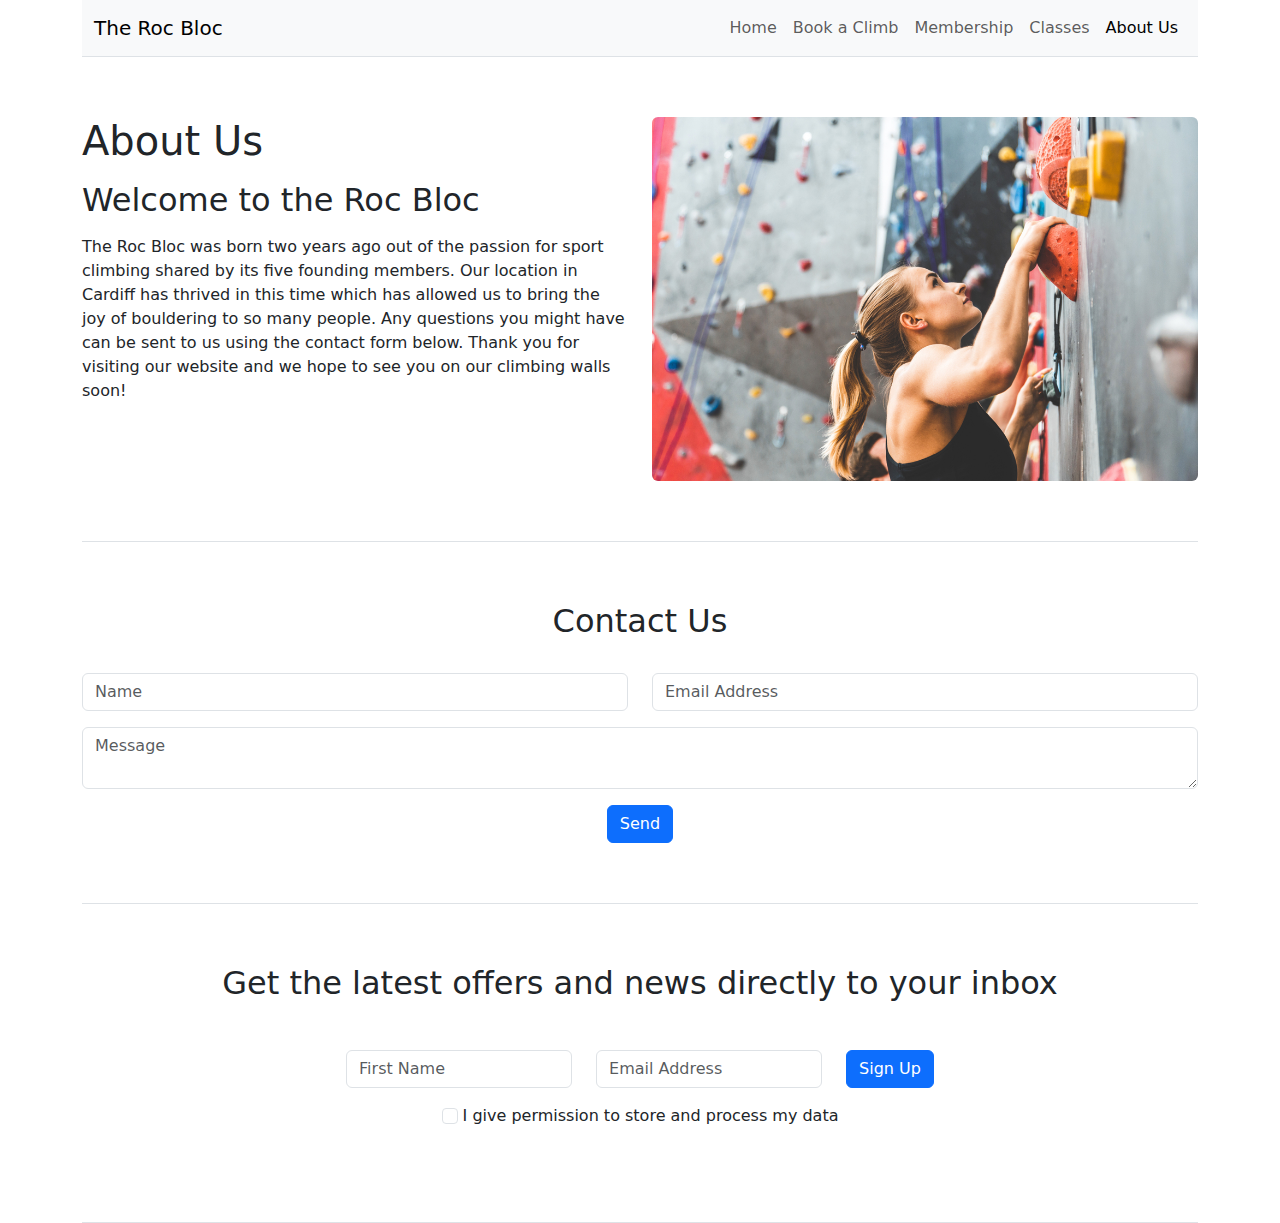
==== about.html @ 34771676 "About page responsiveness" ====
<!DOCTYPE html>
<html lang="en">

<head>
    <meta charset="UTF-8">
    <meta http-equiv="X-UA-Compatible" content="IE=edge">
    <meta name="viewport" content="width=device-width, initial-scale=1.0">
    <title>The Roc Bloc</title>
    <link rel="stylesheet" href="https://cdn.jsdelivr.net/npm/bootstrap@5.2.3/dist/css/bootstrap.min.css">
    <link rel="stylesheet" href="https://cdn.jsdelivr.net/npm/bootstrap-icons@1.10.5/font/bootstrap-icons.css">
    <link rel="stylesheet" href="./assets/css/styles.css">
</head>

<body class="container">
    <nav class="navbar navbar-expand-lg bg-light border-bottom">
        <div class="container-fluid">
            <a class="navbar-brand" href="/">The Roc Bloc</a>
            <button class="navbar-toggler" type="button" data-bs-toggle="collapse"
                data-bs-target="#navbarSupportedContent" aria-controls="navbarSupportedContent" aria-expanded="false"
                aria-label="Toggle navigation">
                <span class="navbar-toggler-icon"></span>
            </button>
            <div class="collapse navbar-collapse" id="navbarSupportedContent">
                <ul class="navbar-nav ms-auto mb-2 mb-lg-0">
                    <li class="nav-item">
                        <a class="nav-link" href="/">Home</a>
                    </li>
                    <li class="nav-item">
                        <a class="nav-link" href="/book.html">Book a Climb</a>
                    </li>
                    <li class="nav-item">
                        <a class="nav-link" href="/membership.html">Membership</a>
                    </li>
                    <li class="nav-item">
                        <a class="nav-link" href="/classes.html">Classes</a>
                    </li>
                    <li class="nav-item">
                        <a class="nav-link active" aria-current="page" href="/about.html">About Us</a>
                    </li>
                </ul>
            </div>
        </div>
    </nav>

    <main>
        <section id="header" class="border-bottom">
            <div class="row">
                <div class="col-lg">
                    <h1 class="mb-3">About Us</h1>
                    <h2 class="mb-3">Welcome to the Roc Bloc</h2>
                    <p class="mb-3">
                        The Roc Bloc was born two years ago out of the passion for sport climbing shared by its five
                        founding members. Our location in Cardiff has thrived in this time which has allowed us to bring
                        the joy of bouldering to so many people.
                        Any questions you might have can be sent to us using the contact form below.
                        Thank you for visiting our website and we hope to see you on our climbing walls soon!
                    </p>
                </div>
                <div class="col-lg">
                    <img src="assets/images/climber2.jpg" alt="A Woman Climbing" class="rounded img-fluid">
                </div>
            </div>
        </section>

        <section id="contact-form" class="border-bottom text-center">
            <h2 class="mb-3">Contact Us</h2>
            <form method="post" action="https://formdump.codeinstitute.net">
                <div class="row mb-3">
                    <div class="col-md mt-3">
                        <input type="text" class="form-control" id="name" name="name" placeholder="Name" required>
                    </div>
                    <div class="col-md mt-3">
                        <input type="email" class="form-control" id="email" name="email" placeholder="Email Address"
                            required>
                    </div>
                </div>
                <div class="row mb-3">
                    <div class="col">
                        <textarea class="form-control" id="message" name="message" placeholder="Message"
                            required></textarea>
                    </div>
                </div>
                <div class="row">
                    <div class="col">
                        <input type="submit" value="Send" class="btn btn-primary">
                    </div>
                </div>
            </form>
        </section>

        <section id="sign-up" class="border-bottom text-center">
            <h2 class="mb-5">Get the latest offers and news directly to your inbox</h2>
            <form method="post" action="https://formdump.codeinstitute.net">
                <div class="row row-cols-auto justify-content-center mb-3">
                    <div class="col-md-auto col-12 mb-3">
                        <input id="first-name" type="text" name="first-name" placeholder="First Name"
                            class="form-control" required>
                    </div>
                    <div class="col-md-auto col-12 mb-3">
                        <input id="email" type="email" name="email" placeholder="Email Address" class="form-control"
                            required>
                    </div>
                    <div class="col-12 order-md-last mb-3">
                        <div class="form-check">
                            <input id="data-permission" type="checkbox" name="data-permission"
                                class="form-check-input float-none" required>
                            <label for="data-permission" class="form-check-label">
                                I give permission to store and process my data
                            </label>
                        </div>
                    </div>
                    <div class="col-md-auto col-12 mb-3">
                        <input type="submit" value="Sign Up" class="btn btn-primary">
                    </div>
                </div>
            </form>
        </section>
    </main>

    <script type="text/javascript" src="https://cdn.jsdelivr.net/npm/bootstrap@5.2.3/dist/js/bootstrap.min.js"></script>
</body>

</html>
---- assets/css/styles.css ----
section {
    padding-top: 60px;
    padding-bottom: 60px;
}
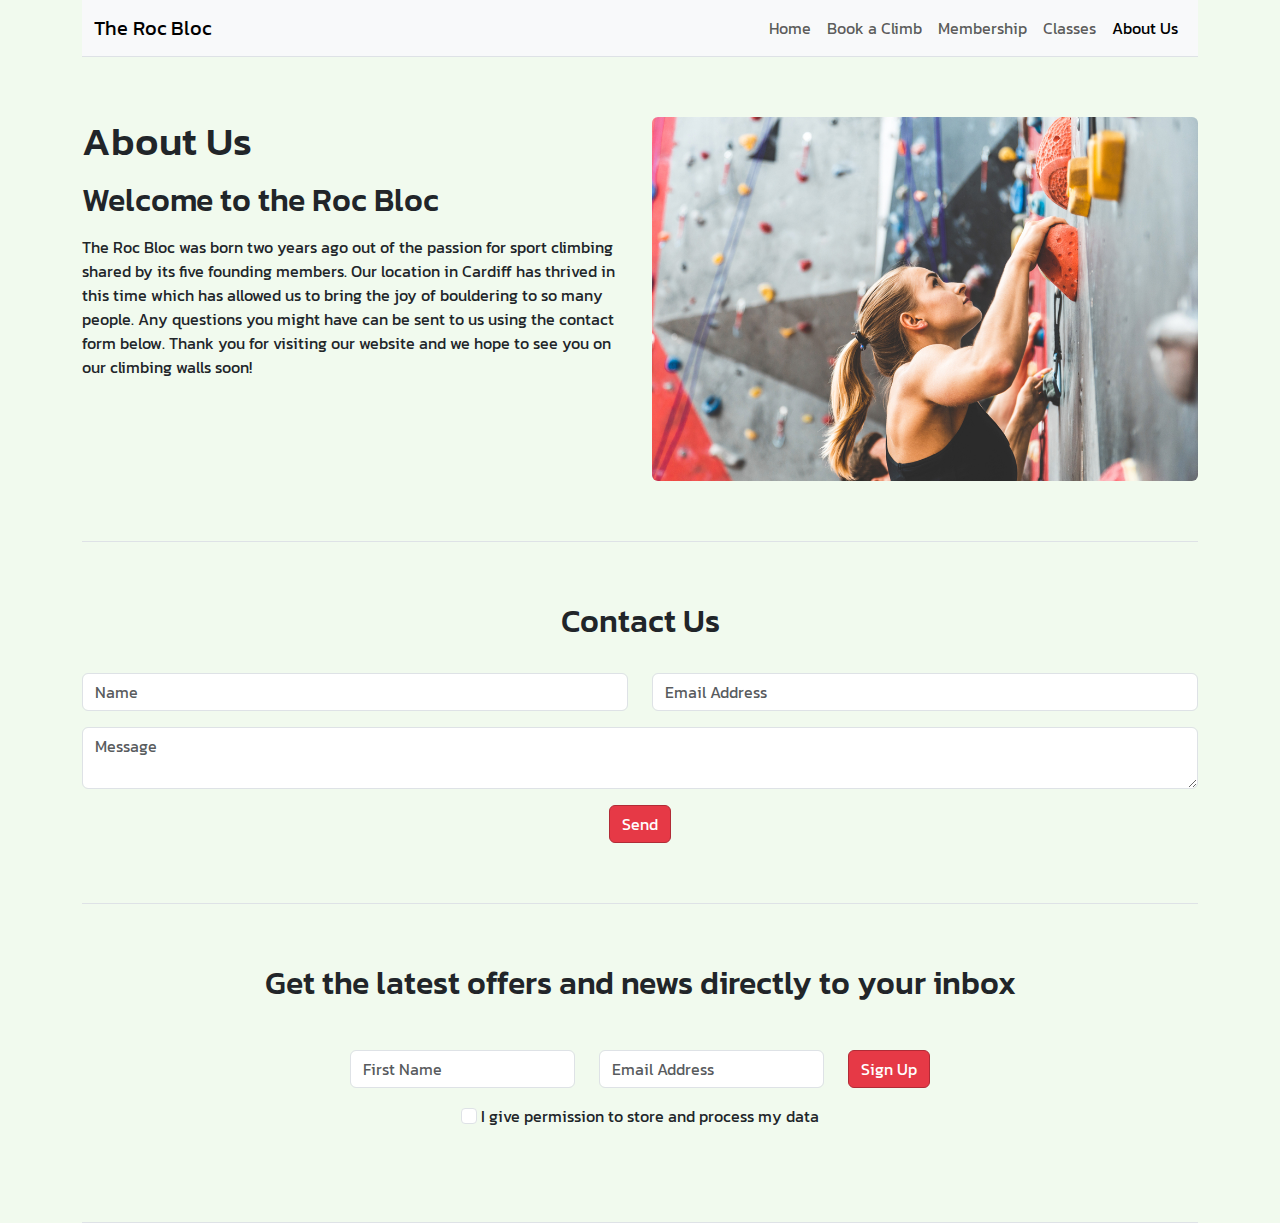
==== commit 402f0398: "Customize font and styles" ====
--- a/about.html
+++ b/about.html
@@ -8,6 +8,9 @@
     <title>The Roc Bloc</title>
     <link rel="stylesheet" href="https://cdn.jsdelivr.net/npm/bootstrap@5.2.3/dist/css/bootstrap.min.css">
     <link rel="stylesheet" href="https://cdn.jsdelivr.net/npm/bootstrap-icons@1.10.5/font/bootstrap-icons.css">
+    <link rel="preconnect" href="https://fonts.googleapis.com">
+    <link rel="preconnect" href="https://fonts.gstatic.com" crossorigin>
+    <link href="https://fonts.googleapis.com/css2?family=Kanit&display=swap" rel="stylesheet">
     <link rel="stylesheet" href="./assets/css/styles.css">
 </head>
 
--- a/assets/css/styles.css
+++ b/assets/css/styles.css
@@ -1,4 +1,34 @@
 section {
     padding-top: 60px;
     padding-bottom: 60px;
+}
+
+body {
+    font-family: 'Kanit', sans-serif;
+    background-color: #F1FAEE;
+}
+
+.btn.btn-primary {
+    background-color: #E63946;
+    border-color: #b12b36;
+}
+
+.btn.btn-primary:hover {
+    background-color: #b12b36;
+    border-color: #b12b36;
+}
+
+.btn.btn-primary:active {
+    background-color: #852029;
+    border-color: #b12b36;
+}
+
+.form-check-input:checked {
+    background-color: #E63946;
+    border-color: #b12b36;
+}
+
+.form-control:focus,
+.form-check-input:focus {
+    box-shadow: 0 0 0 .25rem rgba(230, 57, 70, .25);
 }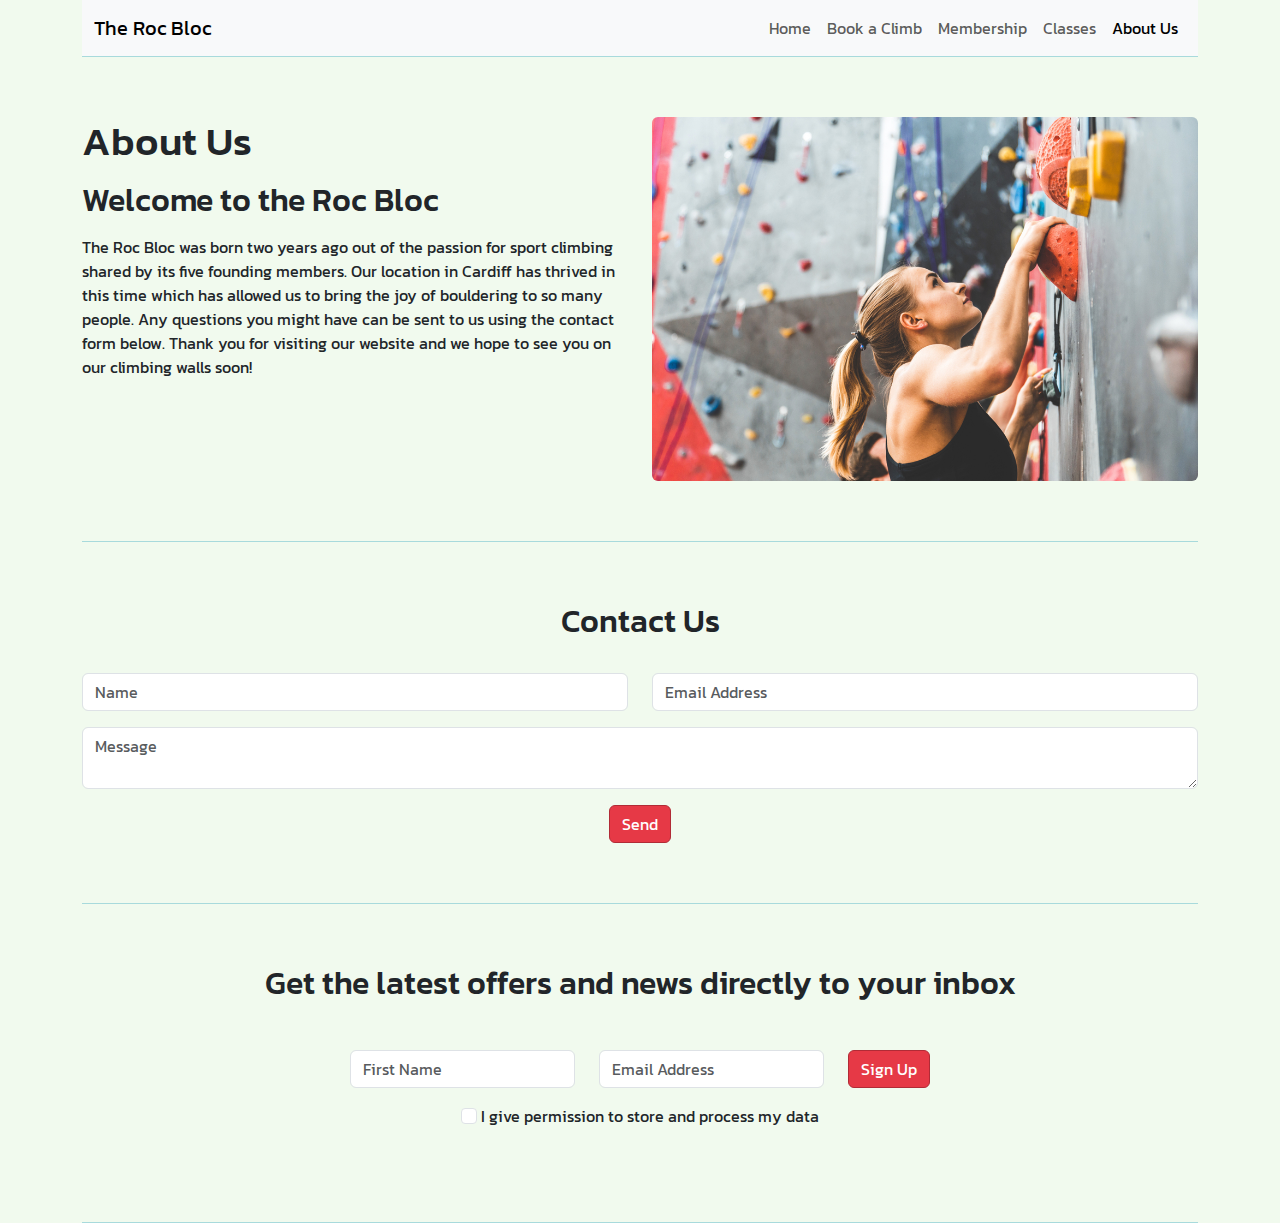
==== commit ba051b70: "Fix links" ====
--- a/about.html
+++ b/about.html
@@ -11,13 +11,13 @@
     <link rel="preconnect" href="https://fonts.googleapis.com">
     <link rel="preconnect" href="https://fonts.gstatic.com" crossorigin>
     <link href="https://fonts.googleapis.com/css2?family=Kanit&display=swap" rel="stylesheet">
-    <link rel="stylesheet" href="./assets/css/styles.css">
+    <link rel="stylesheet" href="assets/css/styles.css">
 </head>
 
 <body class="container">
     <nav class="navbar navbar-expand-lg bg-light border-bottom">
         <div class="container-fluid">
-            <a class="navbar-brand" href="/">The Roc Bloc</a>
+            <a class="navbar-brand" href="./">The Roc Bloc</a>
             <button class="navbar-toggler" type="button" data-bs-toggle="collapse"
                 data-bs-target="#navbarSupportedContent" aria-controls="navbarSupportedContent" aria-expanded="false"
                 aria-label="Toggle navigation">
@@ -26,19 +26,19 @@
             <div class="collapse navbar-collapse" id="navbarSupportedContent">
                 <ul class="navbar-nav ms-auto mb-2 mb-lg-0">
                     <li class="nav-item">
-                        <a class="nav-link" href="/">Home</a>
+                        <a class="nav-link" href="./">Home</a>
                     </li>
                     <li class="nav-item">
-                        <a class="nav-link" href="/book.html">Book a Climb</a>
+                        <a class="nav-link" href="book.html">Book a Climb</a>
                     </li>
                     <li class="nav-item">
-                        <a class="nav-link" href="/membership.html">Membership</a>
+                        <a class="nav-link" href="membership.html">Membership</a>
                     </li>
                     <li class="nav-item">
-                        <a class="nav-link" href="/classes.html">Classes</a>
+                        <a class="nav-link" href="classes.html">Classes</a>
                     </li>
                     <li class="nav-item">
-                        <a class="nav-link active" aria-current="page" href="/about.html">About Us</a>
+                        <a class="nav-link active" aria-current="page" href="about.html">About Us</a>
                     </li>
                 </ul>
             </div>
@@ -96,18 +96,18 @@
             <form method="post" action="https://formdump.codeinstitute.net">
                 <div class="row row-cols-auto justify-content-center mb-3">
                     <div class="col-md-auto col-12 mb-3">
-                        <input id="first-name" type="text" name="first-name" placeholder="First Name"
+                        <input id="sign-up-first-name" type="text" name="first-name" placeholder="First Name"
                             class="form-control" required>
                     </div>
                     <div class="col-md-auto col-12 mb-3">
-                        <input id="email" type="email" name="email" placeholder="Email Address" class="form-control"
+                        <input id="sign-up-email" type="email" name="email" placeholder="Email Address" class="form-control"
                             required>
                     </div>
                     <div class="col-12 order-md-last mb-3">
                         <div class="form-check">
-                            <input id="data-permission" type="checkbox" name="data-permission"
+                            <input id="sign-up-data-permission" type="checkbox" name="data-permission"
                                 class="form-check-input float-none" required>
-                            <label for="data-permission" class="form-check-label">
+                            <label for="sign-up-data-permission" class="form-check-label">
                                 I give permission to store and process my data
                             </label>
                         </div>
--- a/assets/css/styles.css
+++ b/assets/css/styles.css
@@ -31,4 +31,9 @@
 .form-control:focus,
 .form-check-input:focus {
     box-shadow: 0 0 0 .25rem rgba(230, 57, 70, .25);
+}
+
+.border-bottom {
+    /* Overriding bootstrap's border-bottom class requires important */
+    border-bottom: 1px solid #A8DADC !important;
 }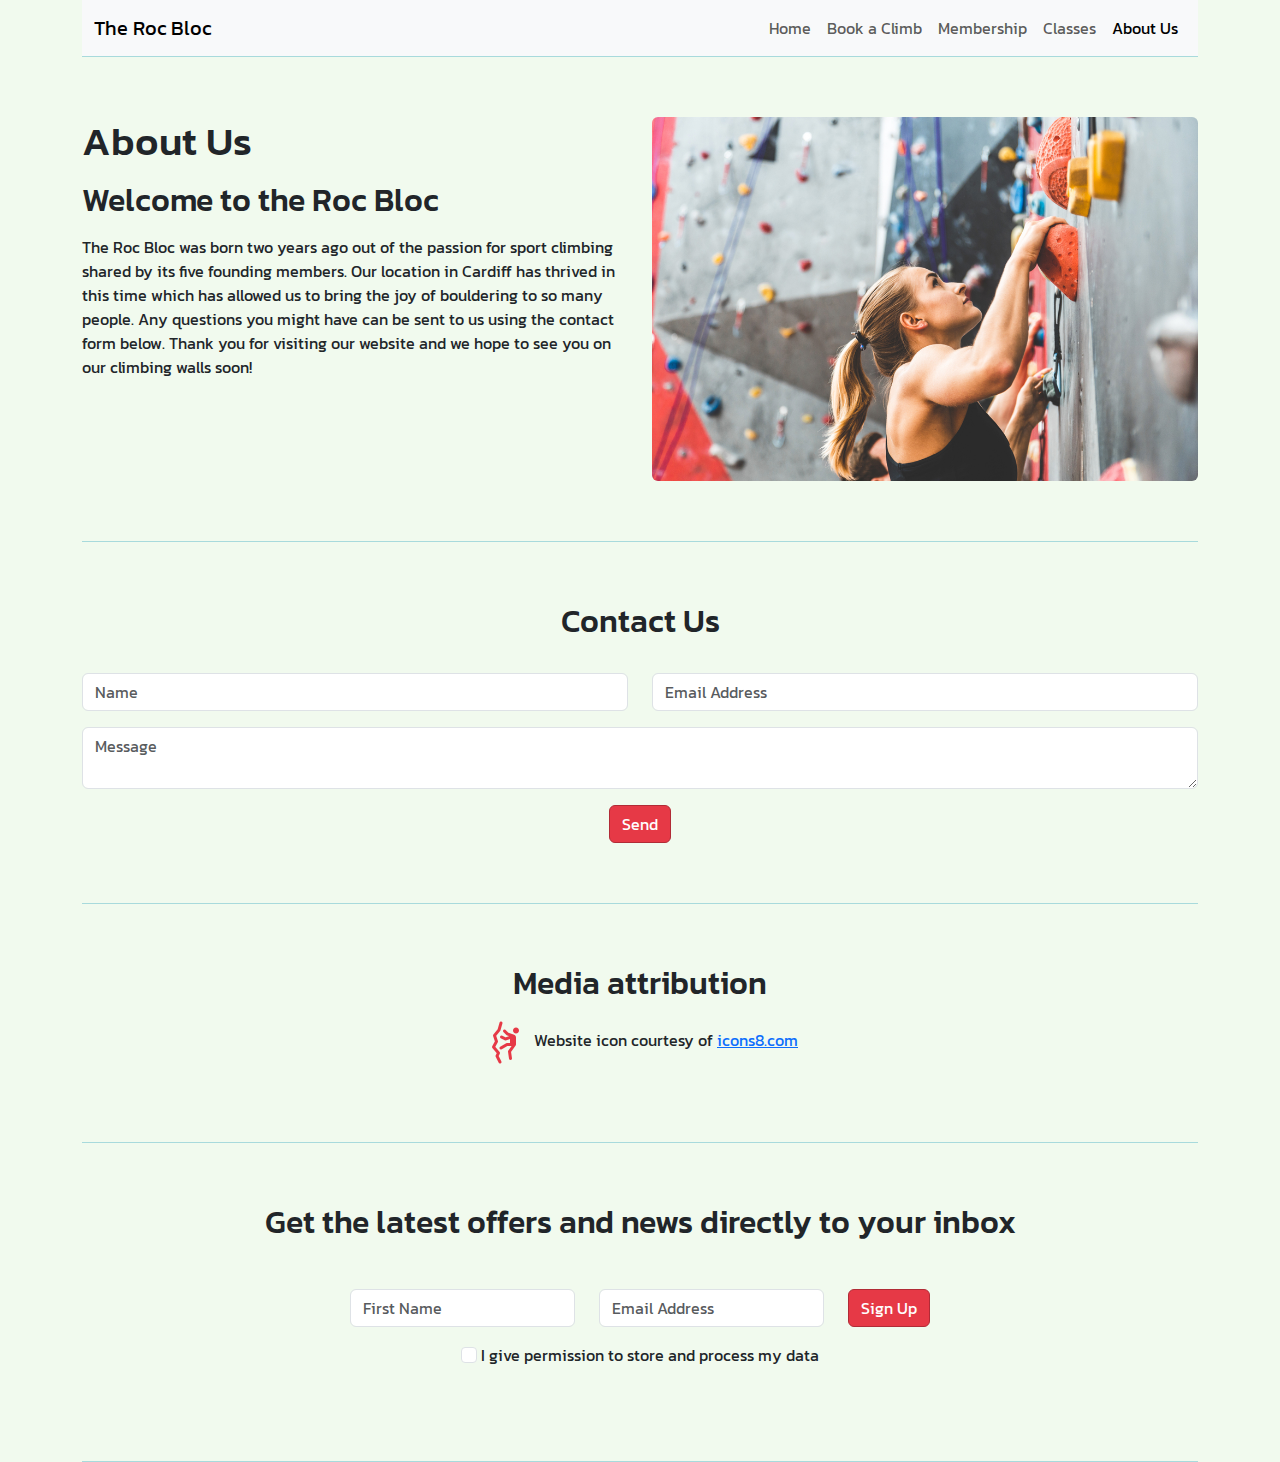
==== commit c523e79a: "Add favicon" ====
--- a/about.html
+++ b/about.html
@@ -6,6 +6,7 @@
     <meta http-equiv="X-UA-Compatible" content="IE=edge">
     <meta name="viewport" content="width=device-width, initial-scale=1.0">
     <title>The Roc Bloc</title>
+    <link rel="icon" type="image/x-icon" href="assets/images/favicon.png">
     <link rel="stylesheet" href="https://cdn.jsdelivr.net/npm/bootstrap@5.2.3/dist/css/bootstrap.min.css">
     <link rel="stylesheet" href="https://cdn.jsdelivr.net/npm/bootstrap-icons@1.10.5/font/bootstrap-icons.css">
     <link rel="preconnect" href="https://fonts.googleapis.com">
@@ -91,6 +92,14 @@
             </form>
         </section>
 
+        <section id="attribution" class="border-bottom text-center">
+            <h2 class="mb-3">Media attribution</h2>
+            <p>
+                <img src="assets/images/favicon.png">
+                Website icon courtesy of <a href="https://icons8.com/">icons8.com</a>
+            </p>
+        </section>
+
         <section id="sign-up" class="border-bottom text-center">
             <h2 class="mb-5">Get the latest offers and news directly to your inbox</h2>
             <form method="post" action="https://formdump.codeinstitute.net">
@@ -100,8 +109,8 @@
                             class="form-control" required>
                     </div>
                     <div class="col-md-auto col-12 mb-3">
-                        <input id="sign-up-email" type="email" name="email" placeholder="Email Address" class="form-control"
-                            required>
+                        <input id="sign-up-email" type="email" name="email" placeholder="Email Address"
+                            class="form-control" required>
                     </div>
                     <div class="col-12 order-md-last mb-3">
                         <div class="form-check">
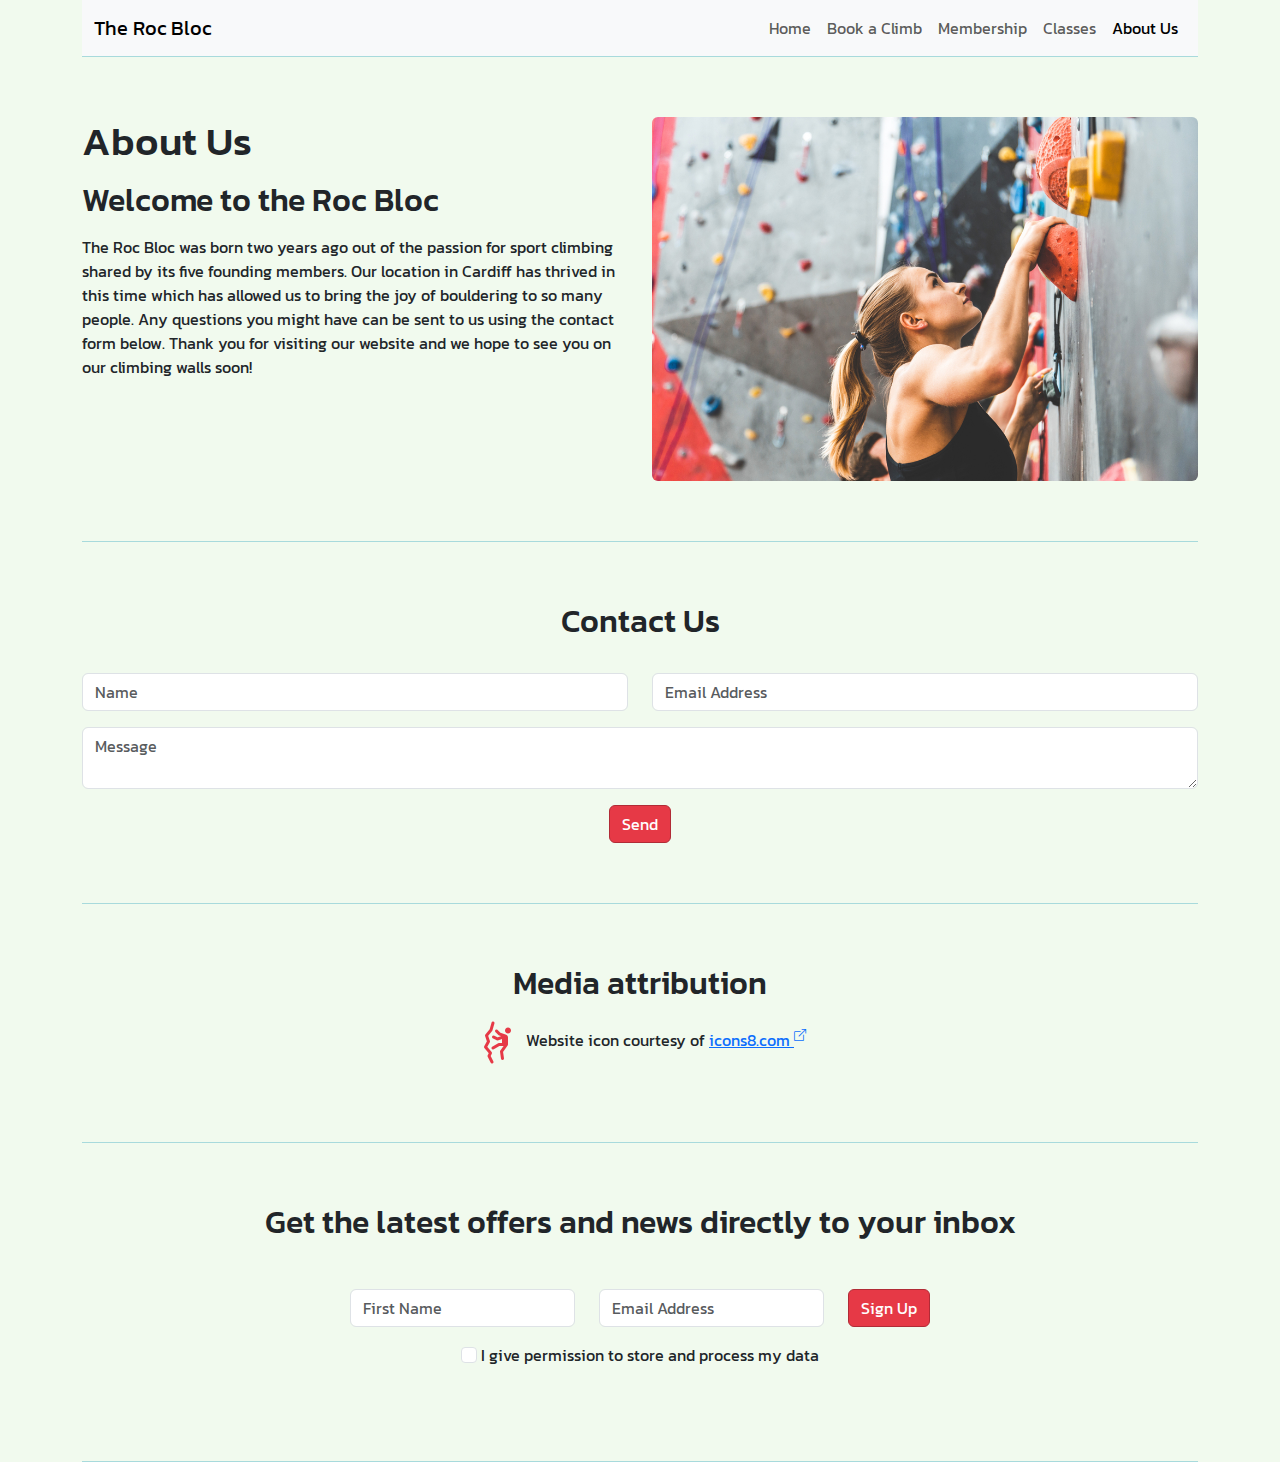
==== commit a15f0b29: "Change icon link to open new tab/window" ====
--- a/about.html
+++ b/about.html
@@ -7,15 +7,21 @@
     <meta name="viewport" content="width=device-width, initial-scale=1.0">
     <title>The Roc Bloc</title>
     <link rel="icon" type="image/x-icon" href="assets/images/favicon.png">
+
+    <!-- Bootstrap -->
     <link rel="stylesheet" href="https://cdn.jsdelivr.net/npm/bootstrap@5.2.3/dist/css/bootstrap.min.css">
     <link rel="stylesheet" href="https://cdn.jsdelivr.net/npm/bootstrap-icons@1.10.5/font/bootstrap-icons.css">
+
+    <!-- Google fonts -->
     <link rel="preconnect" href="https://fonts.googleapis.com">
     <link rel="preconnect" href="https://fonts.gstatic.com" crossorigin>
     <link href="https://fonts.googleapis.com/css2?family=Kanit&display=swap" rel="stylesheet">
+
     <link rel="stylesheet" href="assets/css/styles.css">
 </head>
 
 <body class="container">
+    <!-- Navbar -->
     <nav class="navbar navbar-expand-lg bg-light border-bottom">
         <div class="container-fluid">
             <a class="navbar-brand" href="./">The Roc Bloc</a>
@@ -47,6 +53,7 @@
     </nav>
 
     <main>
+        <!-- Page header -->
         <section id="header" class="border-bottom">
             <div class="row">
                 <div class="col-lg">
@@ -66,6 +73,7 @@
             </div>
         </section>
 
+        <!-- Contact form -->
         <section id="contact-form" class="border-bottom text-center">
             <h2 class="mb-3">Contact Us</h2>
             <form method="post" action="https://formdump.codeinstitute.net">
@@ -92,14 +100,22 @@
             </form>
         </section>
 
+        <!-- Media attribution -->
         <section id="attribution" class="border-bottom text-center">
             <h2 class="mb-3">Media attribution</h2>
             <p>
-                <img src="assets/images/favicon.png">
-                Website icon courtesy of <a href="https://icons8.com/">icons8.com</a>
+                <img src="assets/images/favicon.png" alt="Website icon">
+                Website icon courtesy of
+                <a href="https://icons8.com/" target="_blank">
+                    icons8.com
+                    <sup>
+                        <i class="bi bi-box-arrow-up-right"></i>
+                    </sup>
+                </a>
             </p>
         </section>
 
+        <!-- Newsletter sign-up form -->
         <section id="sign-up" class="border-bottom text-center">
             <h2 class="mb-5">Get the latest offers and news directly to your inbox</h2>
             <form method="post" action="https://formdump.codeinstitute.net">
@@ -129,7 +145,8 @@
         </section>
     </main>
 
-    <script type="text/javascript" src="https://cdn.jsdelivr.net/npm/bootstrap@5.2.3/dist/js/bootstrap.min.js"></script>
+    <!-- Bootstrap -->
+    <script src="https://cdn.jsdelivr.net/npm/bootstrap@5.2.3/dist/js/bootstrap.min.js"></script>
 </body>
 
 </html>--- a/assets/css/styles.css
+++ b/assets/css/styles.css
@@ -1,38 +1,48 @@
+/* Pad sections for negative space */
 section {
     padding-top: 60px;
     padding-bottom: 60px;
 }
 
 body {
+    /* Use Google font throughout website */
     font-family: 'Kanit', sans-serif;
+
+    /* Use website palette's off-white for background colour */
     background-color: #F1FAEE;
 }
 
+/* Use website palette's red for buttons */
 .btn.btn-primary {
     background-color: #E63946;
     border-color: #b12b36;
 }
 
+/* Use darker version of website palette's red for hovered buttons */
 .btn.btn-primary:hover {
     background-color: #b12b36;
     border-color: #b12b36;
 }
 
+/* Use darker still version of website palette's red for active buttons */
 .btn.btn-primary:active {
     background-color: #852029;
     border-color: #b12b36;
 }
 
+/* Use website palette's red for checked check boxes */
 .form-check-input:checked {
     background-color: #E63946;
     border-color: #b12b36;
 }
 
+/* Use semi-transparent version of website palette's red for focused form controls' box shadows */
 .form-control:focus,
 .form-check-input:focus {
     box-shadow: 0 0 0 .25rem rgba(230, 57, 70, .25);
 }
 
+/* Use website palette's pale blue for the border-bottom class which separates sections */
 .border-bottom {
     /* Overriding bootstrap's border-bottom class requires important */
     border-bottom: 1px solid #A8DADC !important;
